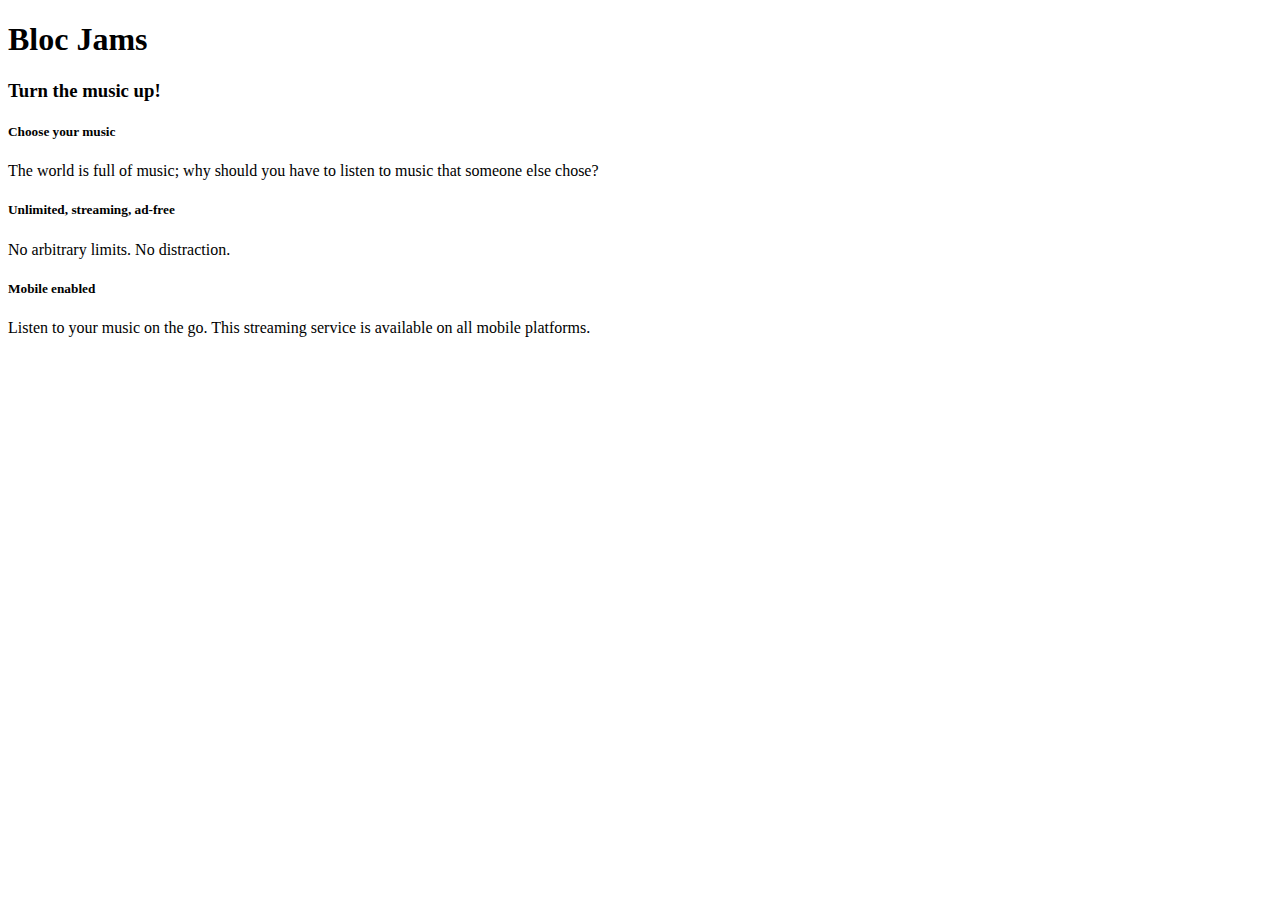
==== index.html @ 7a5f5513 "Checkpoint 1 HTML & CSS structure: completed" ====
<!DOCTYPE html>
<html>
    <head></head>
        <title>Bloc Jams</title>
    <body>
        <div> <!--nav bar-->
        </div> 
        <div> <!--hero content -->
            <h1>Bloc Jams</h1>
            <h3>Turn the music up!</h3>
        </div>
        <div> <!--selling point-->
            <div>
                <h5>Choose your music</h5>
                <p>The world is full of music; why should you have to listen to music that someone else chose?</p>
            </div>
            <div>
                <h5>Unlimited, streaming, ad-free</h5>
                <p>No arbitrary limits. No distraction.</p>
            </div>
            <div>
                <h5>Mobile enabled</h5>
                <p>Listen to your music on the go. This streaming service is available on all mobile platforms.</p>
            </div>
        </div>
    </body>
</html>
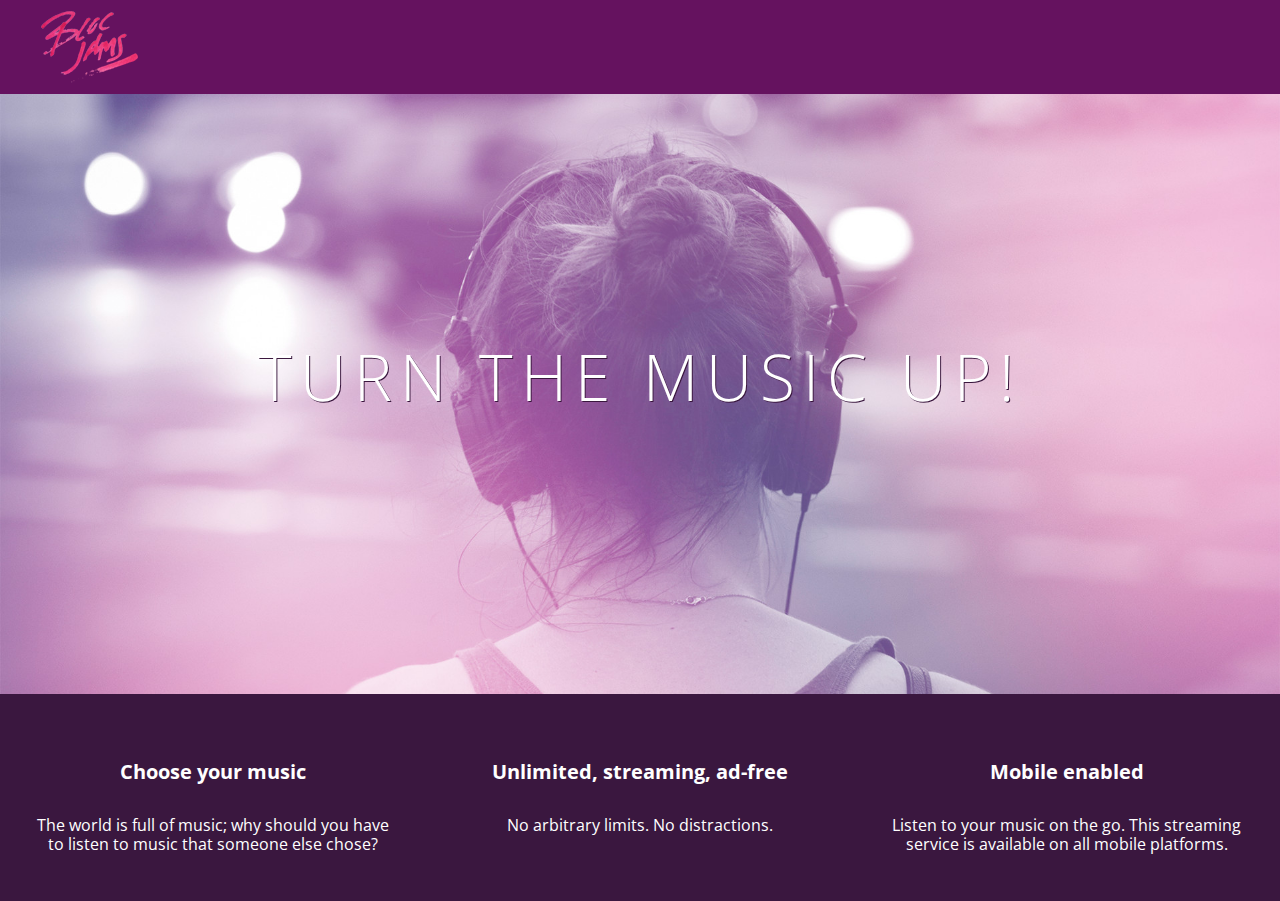
==== commit b739896a: "Checkpoint 3 HTML & CSS: Styles completed" ====
--- a/index.html
+++ b/index.html
@@ -2,26 +2,33 @@
 <html>
     <head></head>
         <title>Bloc Jams</title>
-    <body>
-        <div> <!--nav bar-->
-        </div> 
-        <div> <!--hero content -->
-            <h1>Bloc Jams</h1>
-            <h3>Turn the music up!</h3>
-        </div>
-        <div> <!--selling point-->
-            <div>
-                <h5>Choose your music</h5>
-                <p>The world is full of music; why should you have to listen to music that someone else chose?</p>
+        <link rel="stylesheet" type="text/css" href="http://fonts.googleapis.com/css?family=Open+Sans:400,800,600,700,300">
+        <link rel="stylesheet" type="text/css" href="http://code.ionicframework.com/ionicons/2.0.1/css/ionicons.min.css">
+        <link rel="stylesheet" type="text/css" href="styles/normalize.css">
+        <link rel="stylesheet" type="text/css" href="styles/main.css">
+    <body class="landing">
+        <nav class="navbar"> <!--nav bar-->
+            <img src="assets/images/bloc_jams_logo.png" alt="bloc jams logo" class="logo">
+        </nav> 
+        <section class="hero-content"> <!--hero content -->
+            <h1 class="hero-title">Turn the music up! </h1>
+        </section>
+        <section class="selling-points"> <!--selling point-->
+            <div class="point">
+                <span class="ion-music-note"></span>
+                <h5 class="point-title">Choose your music</h5>
+                <p class="point-description">The world is full of music; why should you have to listen to music that someone else chose?</p>
             </div>
-            <div>
-                <h5>Unlimited, streaming, ad-free</h5>
-                <p>No arbitrary limits. No distraction.</p>
+            <div class="point">
+                <span class="ion-radio-waves"></span>
+                <h5 class="point-title">Unlimited, streaming, ad-free</h5>
+                <p class="point-description">No arbitrary limits. No distractions.</p>
             </div>
-            <div>
-                <h5>Mobile enabled</h5>
-                <p>Listen to your music on the go. This streaming service is available on all mobile platforms.</p>
+            <div class="point">
+                <span class="ion-iphone"></span>
+                <h5 class="point-title">Mobile enabled</h5>
+                <p class="point-description">Listen to your music on the go. This streaming service is available on all mobile platforms.</p>
             </div>
-        </div>
+        </section>
     </body>
 </html>--- a/styles/main.css
+++ b/styles/main.css
@@ -0,0 +1,78 @@
+html {
+    height: 100%; /* takes up 100% of the browser window */
+    font-size: 100%;
+}
+
+body {
+    font-family: "Open Sans"; /* set out font */
+    color: white; /* text color to white */
+    min-height: 100%; /* says the height of the body must be, at min, 100% of window */
+}
+
+body.landing {
+    background-color: rgb(58,23,63); /* set bg color to RGB value */
+}
+
+.navbar {
+    padding: 0.5rem;
+    background-color: rgb(101,18,95);
+}
+
+.navbar .logo {
+    position: relative;
+    left: 2rem;
+}
+
+.hero-content {
+    position:relative;
+    min-height: 600px;
+    background-image: url(../assets/images/bloc_jams_bg.jpg);
+    background-repeat: no-repeat;
+    background-position: center center;
+    background-size: cover;
+}
+
+.hero-content .hero-title {
+    position: absolute;
+    top: 40%;
+    -webkit-transform: translateY(-50%);
+    -moz-transform: translateY(-50%);
+    -mos-transform: translteY(-50%);
+    transform: translateY(-50%);
+    width: 100%;
+    text-align: center;
+    font-size: 4rem;
+    font-weight: 300;
+    text-transform: uppercase;
+    letter-spacing: 0.5rem;
+    text-shadow: 1px 1px 0px rgb(58,23,62);
+}
+
+.selling-points {
+    position: relative;
+    display: table;
+    width: 100%;
+    -webkit-box-sizing: border-box;
+    -moz-box-sizing: border-box;
+    box-sizing: border-box;
+}
+
+.point {
+    display: table-cell;
+    position: relative;
+    width: 33.3%;
+    padding: 2rem;
+    text-align: center;
+}
+
+.point .point-title {
+    font-size: 1.25rem;
+}
+
+
+.ion-music-note,
+.ion-radio-waves,
+.ion-iphone {
+    color: rgb(233,50,117);
+    font-size: 5rem;
+}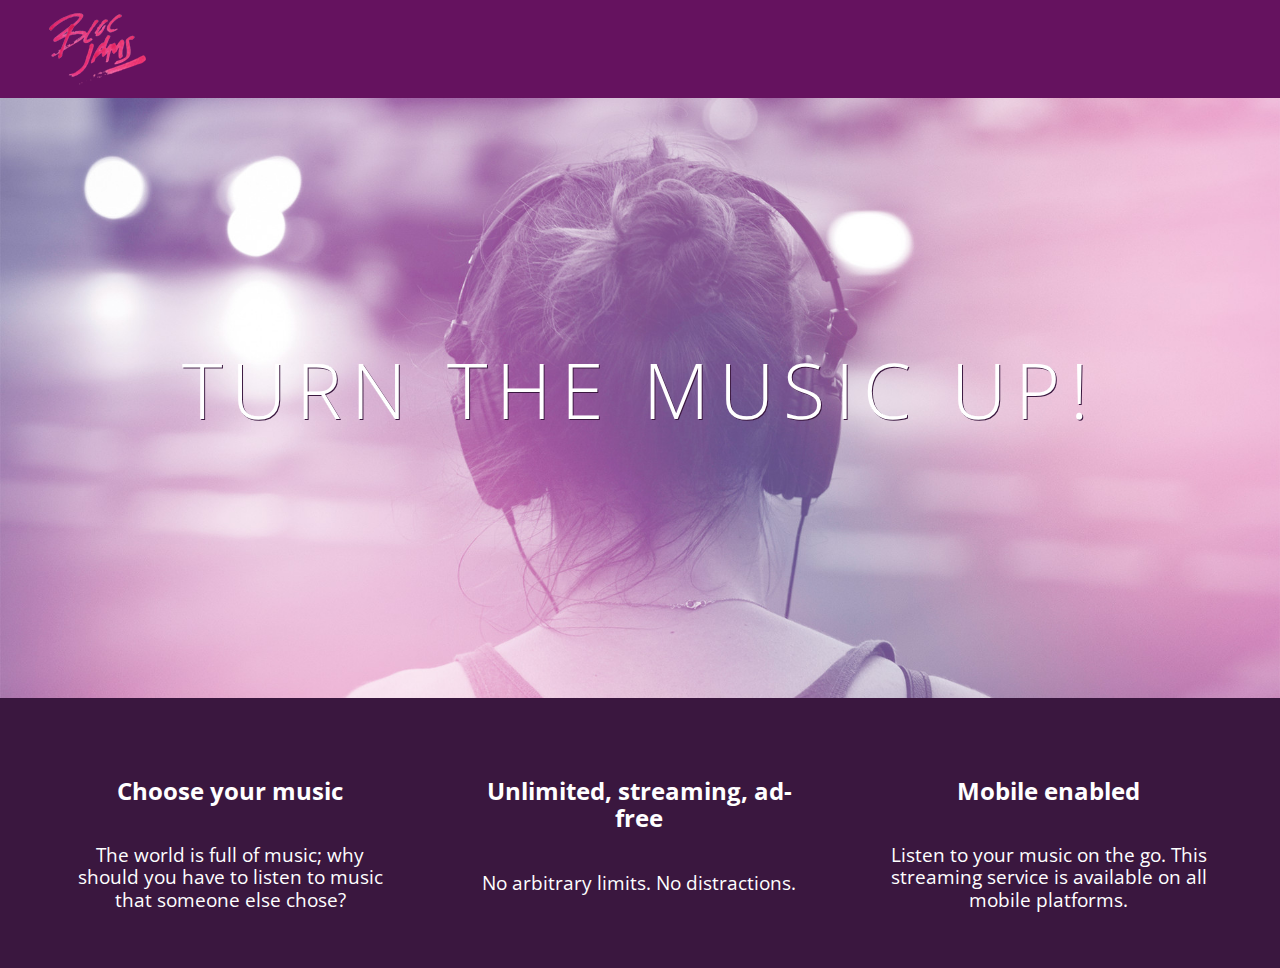
==== commit 5f29c3cf: "Checkpoint 4 HTML & CSS: Responsiveness completed" ====
--- a/index.html
+++ b/index.html
@@ -2,10 +2,12 @@
 <html>
     <head></head>
         <title>Bloc Jams</title>
+        <meta name="viewport" content="width=device-width, initial-scale=1">
         <link rel="stylesheet" type="text/css" href="http://fonts.googleapis.com/css?family=Open+Sans:400,800,600,700,300">
         <link rel="stylesheet" type="text/css" href="http://code.ionicframework.com/ionicons/2.0.1/css/ionicons.min.css">
         <link rel="stylesheet" type="text/css" href="styles/normalize.css">
         <link rel="stylesheet" type="text/css" href="styles/main.css">
+        <link rel="stylesheet" type="text/css" href="styles/landing.css">
     <body class="landing">
         <nav class="navbar"> <!--nav bar-->
             <img src="assets/images/bloc_jams_logo.png" alt="bloc jams logo" class="logo">
@@ -13,18 +15,18 @@
         <section class="hero-content"> <!--hero content -->
             <h1 class="hero-title">Turn the music up! </h1>
         </section>
-        <section class="selling-points"> <!--selling point-->
-            <div class="point">
+        <section class="selling-points container"> <!--selling point-->
+            <div class="point column third">
                 <span class="ion-music-note"></span>
                 <h5 class="point-title">Choose your music</h5>
                 <p class="point-description">The world is full of music; why should you have to listen to music that someone else chose?</p>
             </div>
-            <div class="point">
+            <div class="point column third">
                 <span class="ion-radio-waves"></span>
                 <h5 class="point-title">Unlimited, streaming, ad-free</h5>
                 <p class="point-description">No arbitrary limits. No distractions.</p>
             </div>
-            <div class="point">
+            <div class="point column third">
                 <span class="ion-iphone"></span>
                 <h5 class="point-title">Mobile enabled</h5>
                 <p class="point-description">Listen to your music on the go. This streaming service is available on all mobile platforms.</p>
--- a/styles/main.css
+++ b/styles/main.css
@@ -1,16 +1,18 @@
+*, *:before, *:after {
+    -moz-box-sizing: border-box;
+    -webkit-box-sizing: border-box;
+    box-sizing: border-box;
+}
+
 html {
-    height: 100%; /* takes up 100% of the browser window */
+    height: 100%;
     font-size: 100%;
 }
 
 body {
-    font-family: "Open Sans"; /* set out font */
-    color: white; /* text color to white */
-    min-height: 100%; /* says the height of the body must be, at min, 100% of window */
-}
-
-body.landing {
-    background-color: rgb(58,23,63); /* set bg color to RGB value */
+    font-family: 'Open Sans';
+    color: white;
+    min-height: 100%;
 }
 
 .navbar {
@@ -18,61 +20,35 @@
     background-color: rgb(101,18,95);
 }
 
-.navbar .logo {
+.navbar > .logo {
     position: relative;
     left: 2rem;
 }
 
-.hero-content {
-    position:relative;
-    min-height: 600px;
-    background-image: url(../assets/images/bloc_jams_bg.jpg);
-    background-repeat: no-repeat;
-    background-position: center center;
-    background-size: cover;
+.container {
+    margin: 0 auto;
+    max-width: 64rem;
 }
 
-.hero-content .hero-title {
-    position: absolute;
-    top: 40%;
-    -webkit-transform: translateY(-50%);
-    -moz-transform: translateY(-50%);
-    -mos-transform: translteY(-50%);
-    transform: translateY(-50%);
-    width: 100%;
-    text-align: center;
-    font-size: 4rem;
-    font-weight: 300;
-    text-transform: uppercase;
-    letter-spacing: 0.5rem;
-    text-shadow: 1px 1px 0px rgb(58,23,62);
+/*Medium and small screens (640px)*/
+@media(min-width: 640px) {
+    html { font-size: 112%; }
+    
+    .column {
+    float: left;
+    padding-left: 1rem;
+    padding-right: 1rem;
+    }
+
+    .column.full { width: 100%; }
+    .column.two-thirds { width: 66.7%; }
+    .column.half { width: 50%; }
+    .column.third { width: 33.3%; }
+    .column.fourth { 25%; }
+    .column.flow-opposite { float: right; }
 }
 
-.selling-points {
-    position: relative;
-    display: table;
-    width: 100%;
-    -webkit-box-sizing: border-box;
-    -moz-box-sizing: border-box;
-    box-sizing: border-box;
-}
-
-.point {
-    display: table-cell;
-    position: relative;
-    width: 33.3%;
-    padding: 2rem;
-    text-align: center;
-}
-
-.point .point-title {
-    font-size: 1.25rem;
-}
-
-
-.ion-music-note,
-.ion-radio-waves,
-.ion-iphone {
-    color: rgb(233,50,117);
-    font-size: 5rem;
+/*Large screen (1024px)*/
+@media(min-width: 1024px) {
+    html { font-size: 120%; }
 }--- a/styles/landing.css
+++ b/styles/landing.css
@@ -0,0 +1,48 @@
+body.landing {
+    background-color: rgb(58,23,63);
+}
+
+.hero-content {
+    position: relative;
+    min-height: 600px;
+    background-image: url(../assets/images/bloc_jams_bg.jpg);
+    background-repeat: no-repeat;
+    background-position: center center;
+    background-size: cover;
+}
+
+.hero-content .hero-title {
+    position: absolute;
+    top: 40%;
+    -webkit-transform: translateY(-50%);
+    -moz-transform: translateY(-50%);
+    transform: translateY(-50%);
+    width: 100%;
+    text-align: center;
+    font-size: 4rem;
+    font-weight: 300;
+    text-transform: uppercase;
+    letter-spacing: 0.5rem;
+    text-shadow: 1px 1px 0px rgb(58,23,63);
+}
+
+.selling-points {
+    position: relative;
+}
+
+.point {
+    position: relative;
+    padding: 2rem;
+    text-align: center;
+}
+
+.point  .point-title {
+    font-size: 1.25rem;
+}
+
+.ion-music-note,
+.ion-radio-waves,
+.ion-iphone {
+    color: rgb(233,50,117);
+    font-size: 5rem;
+}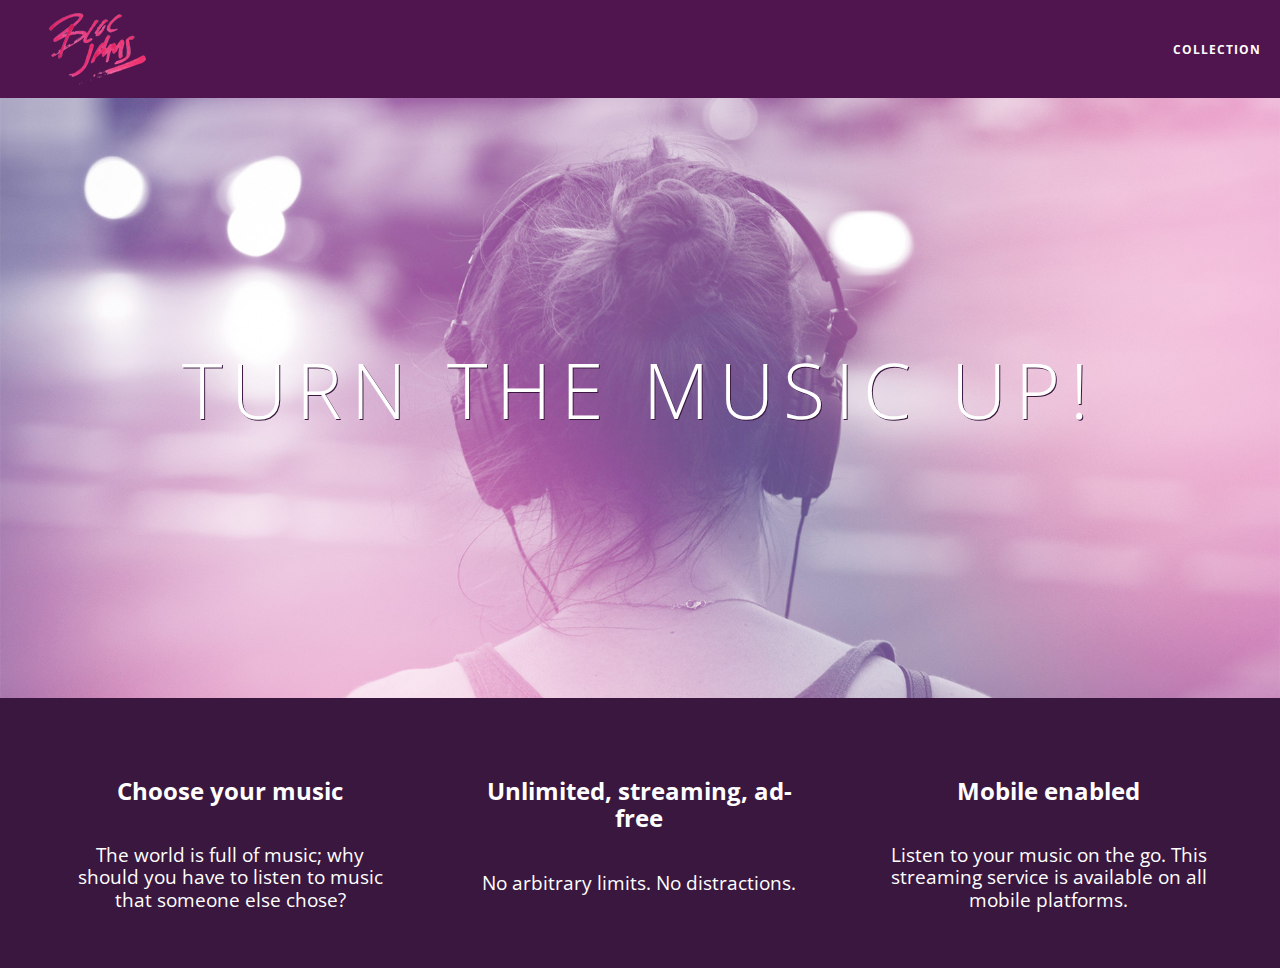
==== commit 4f7efd28: "Checkpoint 5 HTML & CSS: Collection View completed" ====
--- a/index.html
+++ b/index.html
@@ -8,14 +8,20 @@
         <link rel="stylesheet" type="text/css" href="styles/normalize.css">
         <link rel="stylesheet" type="text/css" href="styles/main.css">
         <link rel="stylesheet" type="text/css" href="styles/landing.css">
+        <link rel="stylesheet" type="type/css" href="styles/collection.css">
     <body class="landing">
-        <nav class="navbar"> <!--nav bar-->
-            <img src="assets/images/bloc_jams_logo.png" alt="bloc jams logo" class="logo">
-        </nav> 
+         <nav class="navbar">
+            <a href="index.html" class="logo">
+                <img src="assets/images/bloc_jams_logo.png" alt="bloc jams logo">
+             </a>
+             <div class="links-container">
+                <a href="collection.html" class="navbar-link">collection</a>
+             </div>
+         </nav>
         <section class="hero-content"> <!--hero content -->
             <h1 class="hero-title">Turn the music up! </h1>
         </section>
-        <section class="selling-points container"> <!--selling point-->
+        <section class="selling-points container clearfix"> <!--selling point-->
             <div class="point column third">
                 <span class="ion-music-note"></span>
                 <h5 class="point-title">Choose your music</h5>
--- a/styles/main.css
+++ b/styles/main.css
@@ -16,13 +16,46 @@
 }
 
 .navbar {
+    position:relative;
     padding: 0.5rem;
-    background-color: rgb(101,18,95);
+    background-color: rgba(101,18,95,0.5);
+    z-index: 1;
 }
 
-.navbar > .logo {
+.navbar .logo {
     position: relative;
     left: 2rem;
+    cursor: pointer;
+}
+
+.navbar .links-container {
+    display: table;
+    position: absolute;
+    top: 0px;
+    right: 0px;
+    height: 100px;
+    color: white;
+    text-decoration: none;
+}
+
+.links-container .navbar-link {
+    display: table-cell;
+    position: relative;
+    height: 100%;
+    padding-left: 1rem;
+    padding-right: 1rem;
+    vertical-align: middle;
+    color: white;
+    font-size: 0.625rem;
+    letter-spacing: 0.05rem;
+    font-weight: 700;
+    text-transform: uppercase;
+    text-decoration: none;
+    cursor: pointer;
+}
+
+.links-container .navbar-link:hover {
+    color: rgb(233,50,117);
 }
 
 .container {
@@ -51,4 +84,14 @@
 /*Large screen (1024px)*/
 @media(min-width: 1024px) {
     html { font-size: 120%; }
+}
+
+.clearfix:before,
+.clearfix:after {
+   content: " ";
+   display: table;
+}
+
+.clearfix:after {
+   clear: both;
 }--- a/styles/collection.css
+++ b/styles/collection.css
@@ -0,0 +1,40 @@
+body.collection {
+    background-image: url(../assets/images/blurred_backgrounds/blur_bg_2.jpg);
+    background-repeat: no-repeat;
+    background-attachment: fixed;
+    background-position: center center;
+    background-size: cover;
+}
+
+.album-covers {
+    position: relative;
+}
+
+.collection-album-container {
+    position: relative;
+    margin-top: 30px;
+    margin-bottom: 20px;
+    text-align: center;
+}
+
+.collection-album-container .caption {
+    margin-top: 10px;
+}
+
+.collection-album-container .caption p {
+    font-size: 1rem;
+    font-weight: 300;
+    color: rgba(255,255,255,0.6);
+}
+
+.collection-album-container .caption p a {
+    color: rgba(255,255,255,0.6);
+}
+
+.collection-album-container .caption p a.album-name {
+    color: white;
+}
+
+.collection-album-container img {
+    width: 80%;
+}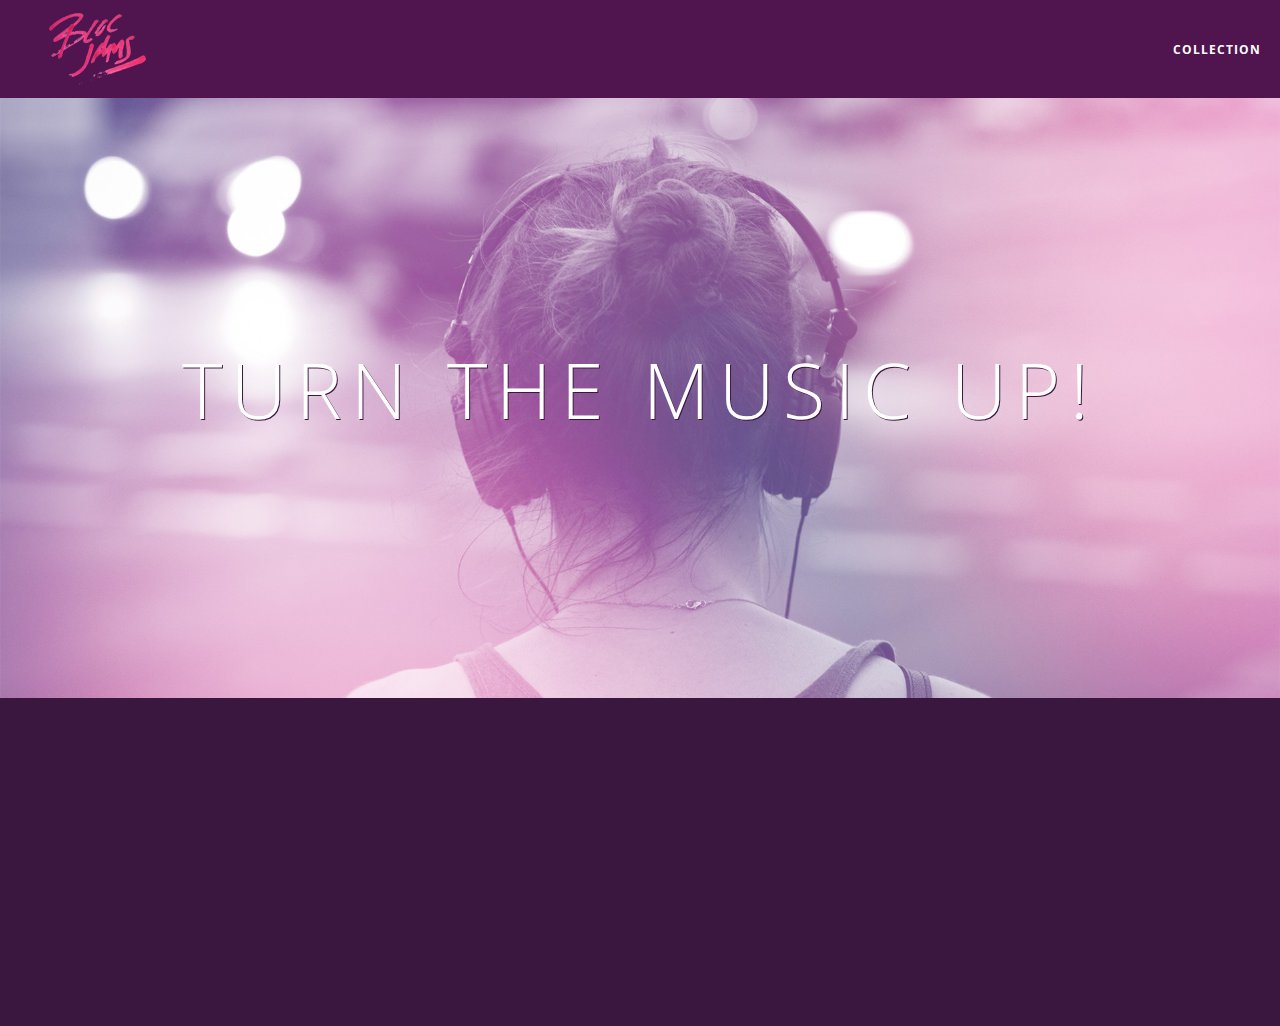
==== commit 9704dc65: "Checkpoint 8 Dom Scripting: Animation completed"" ====
--- a/index.html
+++ b/index.html
@@ -38,5 +38,6 @@
                 <p class="point-description">Listen to your music on the go. This streaming service is available on all mobile platforms.</p>
             </div>
         </section>
+        <script src="scripts/landing.js"></script>
     </body>
 </html>--- a/styles/main.css
+++ b/styles/main.css
@@ -63,6 +63,10 @@
     max-width: 64rem;
 }
 
+.container.narrow {
+    max-width: 56rem;
+}
+
 /*Medium and small screens (640px)*/
 @media(min-width: 640px) {
     html { font-size: 112%; }
@@ -77,7 +81,7 @@
     .column.two-thirds { width: 66.7%; }
     .column.half { width: 50%; }
     .column.third { width: 33.3%; }
-    .column.fourth { 25%; }
+    .column.fourth { width: 25%; }
     .column.flow-opposite { float: right; }
 }
 
--- a/styles/landing.css
+++ b/styles/landing.css
@@ -34,6 +34,16 @@
     position: relative;
     padding: 2rem;
     text-align: center;
+    opacity: 0;
+    -webkit-transform: scaleX(0.9) translateY(3rem);
+    -moz-transform: scaleX(0.9) translateY(3rem);
+    transform: scaleX(0.9) translateY(3rem);
+    -webkit-transition: all 0.25s ease-in-out;
+    -moz-transition: all 0.25s ease-in-out;
+    transition: all 0.25s ease-in-out;
+    -webkit-transition-delay: 0.2s;
+    -moz-transition-delay: 0.2s;
+    transition-delay: 0.2s;
 }
 
 .point  .point-title {
